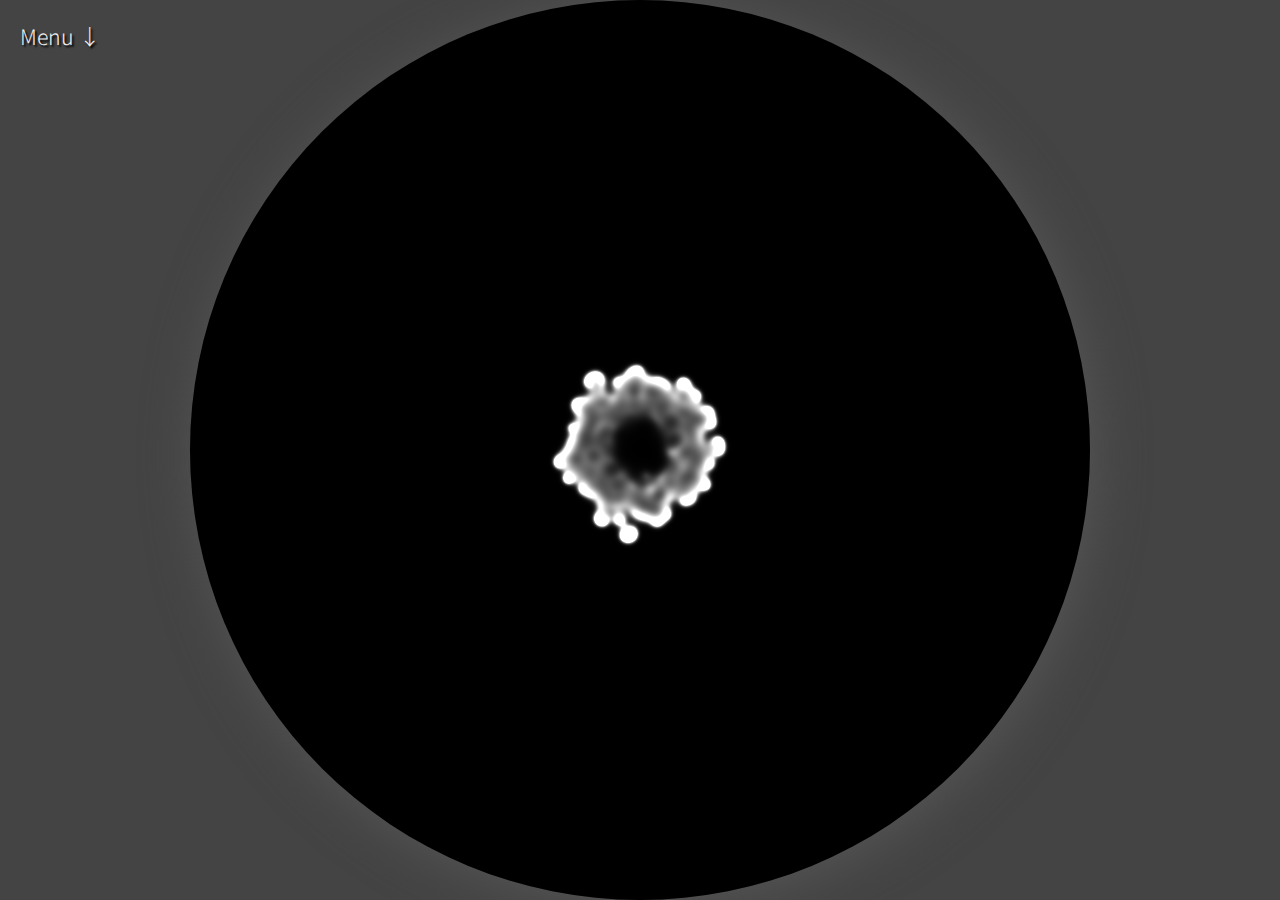
==== ReactDiffuseGPU/index.html @ 10824621 "Added Webgl version" ====
<!DOCTYPE html>
<html>
<head>
	<meta charset="utf-8">
	<meta http-equiv="Cache-control" content="no-cache">
	<title>Reaction Diffusion
	</title>
	<link rel="stylesheet" type="text/css" href="../style.css">
		<link rel="preconnect" href="https://fonts.googleapis.com">
	<link rel="preconnect" href="https://fonts.gstatic.com" crossorigin>
	<link href="https://fonts.googleapis.com/css2?family=Noto+Sans+JP:wght@100;300;400;500;700;900&display=swap" rel="stylesheet">
</head>
<body>
	<div class="container">
		<canvas></canvas>
		<a id="hideShow" href="#">Menu ↓</a>
		<div class="menu" >
			<label for="difA">Diffusion Chemical A</label>
			<input id="difA"  class="mySlider" type="range" min="0" max="100" value="100"><br>
			<label for="difB">Diffusion Chemical B</label>
			<input id="difB"  class="mySlider" type="range" min="0" max="100" value="50"><br>
			<label for="feed">Feed A</label>
			<input id="feed"  class="mySlider" type="range" min="0" max="100" value="50"><br>
			<label for="kill">Kill B</label>
			<input id="kill"  class="mySlider" type="range" min="0" max="100" value="55"><br>
			<label for="range" style="width: 50%;">Color range</label>
			<label for="offset" style="width: 50%;">Color offset</label>
			<input id="range"  class="mySlider rgb" type="range" min="0" max="100" value="0"><br>
			
			<input id="offset"  class="mySlider rgb" type="range" min="0" max="100" value="0"><br>
			<label for="">A is black, B is colored</label>
			<label for="">B eats A to reproduce</label>
			<label for="">B dies after some time</label>
			<label for="">A never dies, and it's fed to the system</label>
			<label for="">You can click to restart B</label>
		</div>
	</div>
	<p style="color: white; position: absolute; top: 50%; left: 50%;" id="debug"></p>
	<script type="text/javascript" src="jsGL/util.js"></script>
	<script type="text/javascript" src="jsGL/reactDiffuse.js"></script>
	<script type="text/javascript" src="jsGL/eventHandler.js"></script>
</body>
</html>
---- style.css ----
*{
	margin: 0;
	padding: 0;
	font-family: 'Noto Sans JP', sans-serif;
}
body{
  overflow: hidden;
  background-color: #444;
}
canvas{
	position: absolute;
	transform: translate(-50%, -50%);
	top: 50%;
	left: 50%;
	z-index: 0;
	border-radius: 50%;
	box-shadow: 5px 5px 50px #555;
}
#hideShow{
  position: absolute;
  text-decoration: none;
  top: 20px;
  left: 20px;
  font-size: 16pt;
	font-weight: 300;
	color: #EEE;
	text-shadow: 2px 2px 2px black;
  z-index: 10;
}
.menu.show{
	height: 570px;
	opacity: 100%;
}
.menu{
	position: absolute;
	display: flex;
	flex-wrap: wrap;
	width: 350px;
	height: 0px;
	opacity: 0%;
	top: 100px;
	margin: 0 100px 0 0px;
	padding: 25px;
	overflow: hidden;
	cursor: default;
	border-radius: 5px;
  	transition: all 0.2s;
	background: #00000055;
	z-index: 10;
}
.menu label{
	font-size: 16pt;
	font-weight: 300;
	color: #EEE;
	text-shadow: 2px 2px 2px black;
}
.menu input{
	margin: 10px;
}
.switch {
  position: relative;
  display: inline-block;
  width: 60px;
  height: 34px;
  overflow: visible;
}

/* Hide default HTML checkbox */
.switch input {
  opacity: 0;
  width: 0;
  height: 0;
}
/* Rounded sliders */
.slider.round {
  border-radius: 34px;
}

.slider.round:before {
  border-radius: 50%;
}
.mySlider{
	height: 15px;
	width: calc(100% - 20px);
	-webkit-appearance: none;
	color: #fff;
	background-color: #585D7D;
	border-radius: 10px;
}
.mySlider.rgb{
  margin: 25px 10px 25px 10px;
  width: calc(50% - 20px);
}
.mySlider::-webkit-slider-thumb {
	-webkit-appearance: none;
	width: 25px;
	height: 25px;
	border-radius: 50%;
	background: #EEE;
	cursor: pointer;
}
.buttons{
	position: absolute;
	margin: auto;
	transform: translate(-50%, -50%);
	top: 50%;
	left: 50%;
	width: 50%;
	display: flex;
}
.button{
	text-decoration: none;
	text-align: center;
	display: inline-block;
	color: black;
	margin: 10px 0 10px 0;
	padding: 15px 10px 15px 10px;
	height: 50px;
	border: none;
	width: calc(50% - 20px);
	background-color: #EEE;
	transition: all 0.1s;
}
.button:hover{
	background-color: #CCC;
	cursor: pointer;
}
.button:active{
	background-color: #FFF;
}
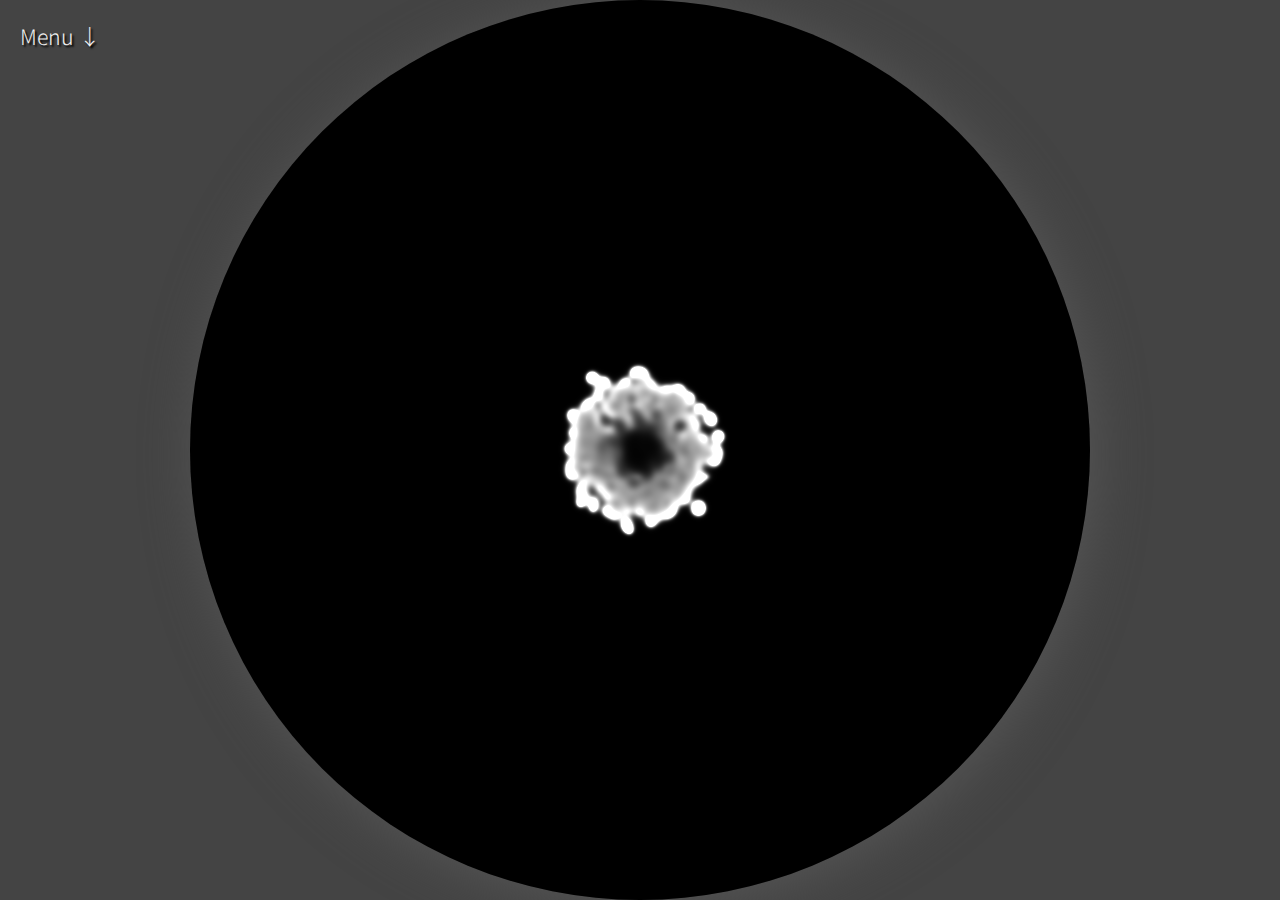
==== commit 91b0f8bc: "Update index.html" ====
--- a/ReactDiffuseGPU/index.html
+++ b/ReactDiffuseGPU/index.html
@@ -23,12 +23,11 @@
 			<input id="feed"  class="mySlider" type="range" min="0" max="100" value="50"><br>
 			<label for="kill">Kill B</label>
 			<input id="kill"  class="mySlider" type="range" min="0" max="100" value="55"><br>
-			<label for="range" style="width: 50%;">Color range</label>
+			<!-- <label for="range" style="width: 50%;">Color range</label>
 			<label for="offset" style="width: 50%;">Color offset</label>
 			<input id="range"  class="mySlider rgb" type="range" min="0" max="100" value="0"><br>
-			
-			<input id="offset"  class="mySlider rgb" type="range" min="0" max="100" value="0"><br>
-			<label for="">A is black, B is colored</label>
+			<input id="offset"  class="mySlider rgb" type="range" min="0" max="100" value="0"><br> -->
+			<label for="">A is black, B is white</label>
 			<label for="">B eats A to reproduce</label>
 			<label for="">B dies after some time</label>
 			<label for="">A never dies, and it's fed to the system</label>
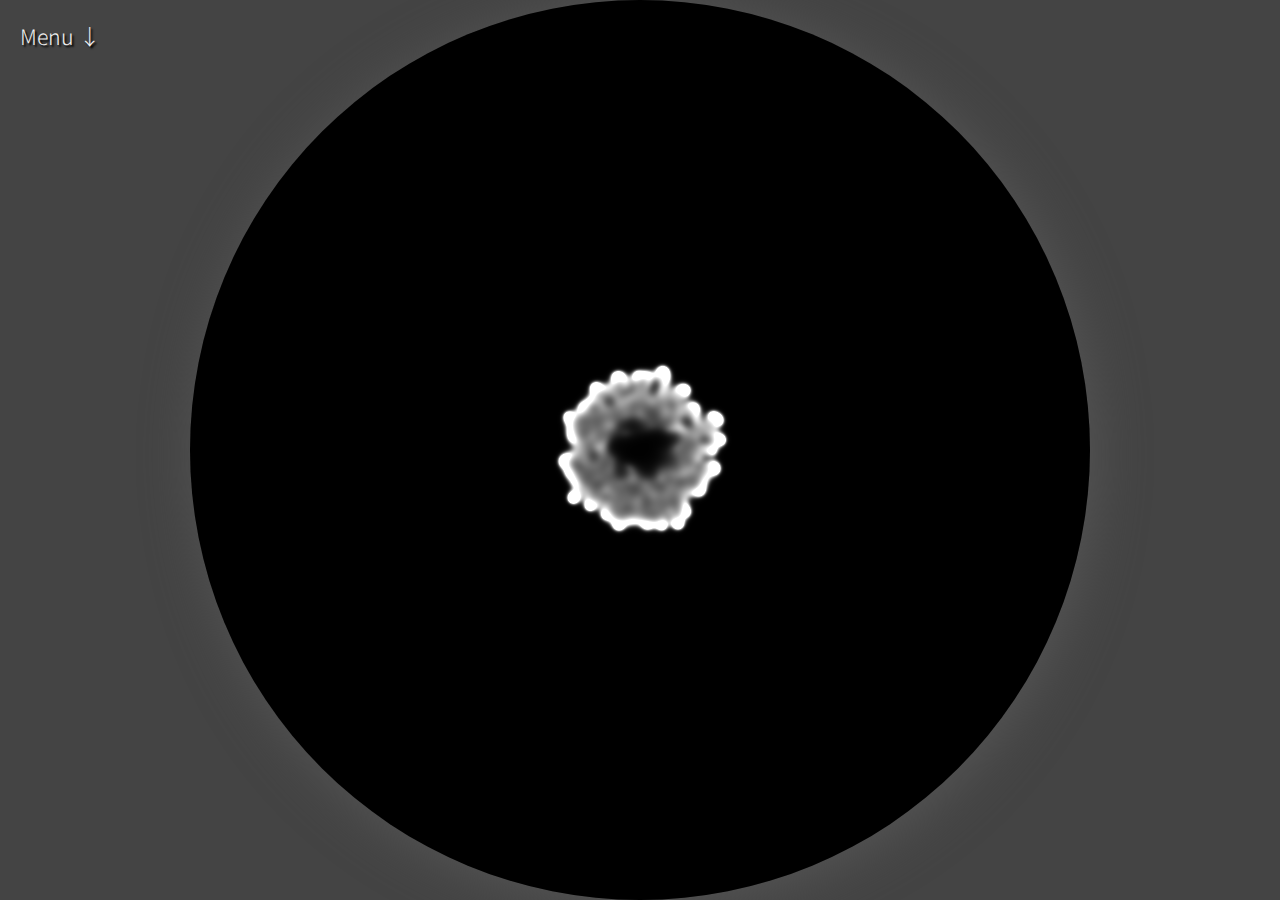
==== commit dcbae594: "step control" ====
--- a/ReactDiffuseGPU/index.html
+++ b/ReactDiffuseGPU/index.html
@@ -18,11 +18,13 @@
 			<label for="difA">Diffusion Chemical A</label>
 			<input id="difA"  class="mySlider" type="range" min="0" max="100" value="100"><br>
 			<label for="difB">Diffusion Chemical B</label>
-			<input id="difB"  class="mySlider" type="range" min="0" max="100" value="50"><br>
+			<input id="difB"  class="mySlider" type="range" min="0" max="100" value="20"><br>
 			<label for="feed">Feed A</label>
 			<input id="feed"  class="mySlider" type="range" min="0" max="100" value="50"><br>
 			<label for="kill">Kill B</label>
 			<input id="kill"  class="mySlider" type="range" min="0" max="100" value="55"><br>
+			<label for="steps">timeSteps</label>
+			<input id="steps"  class="mySlider" type="range" min="1" max="60" value="8"><br>
 			<!-- <label for="range" style="width: 50%;">Color range</label>
 			<label for="offset" style="width: 50%;">Color offset</label>
 			<input id="range"  class="mySlider rgb" type="range" min="0" max="100" value="0"><br>
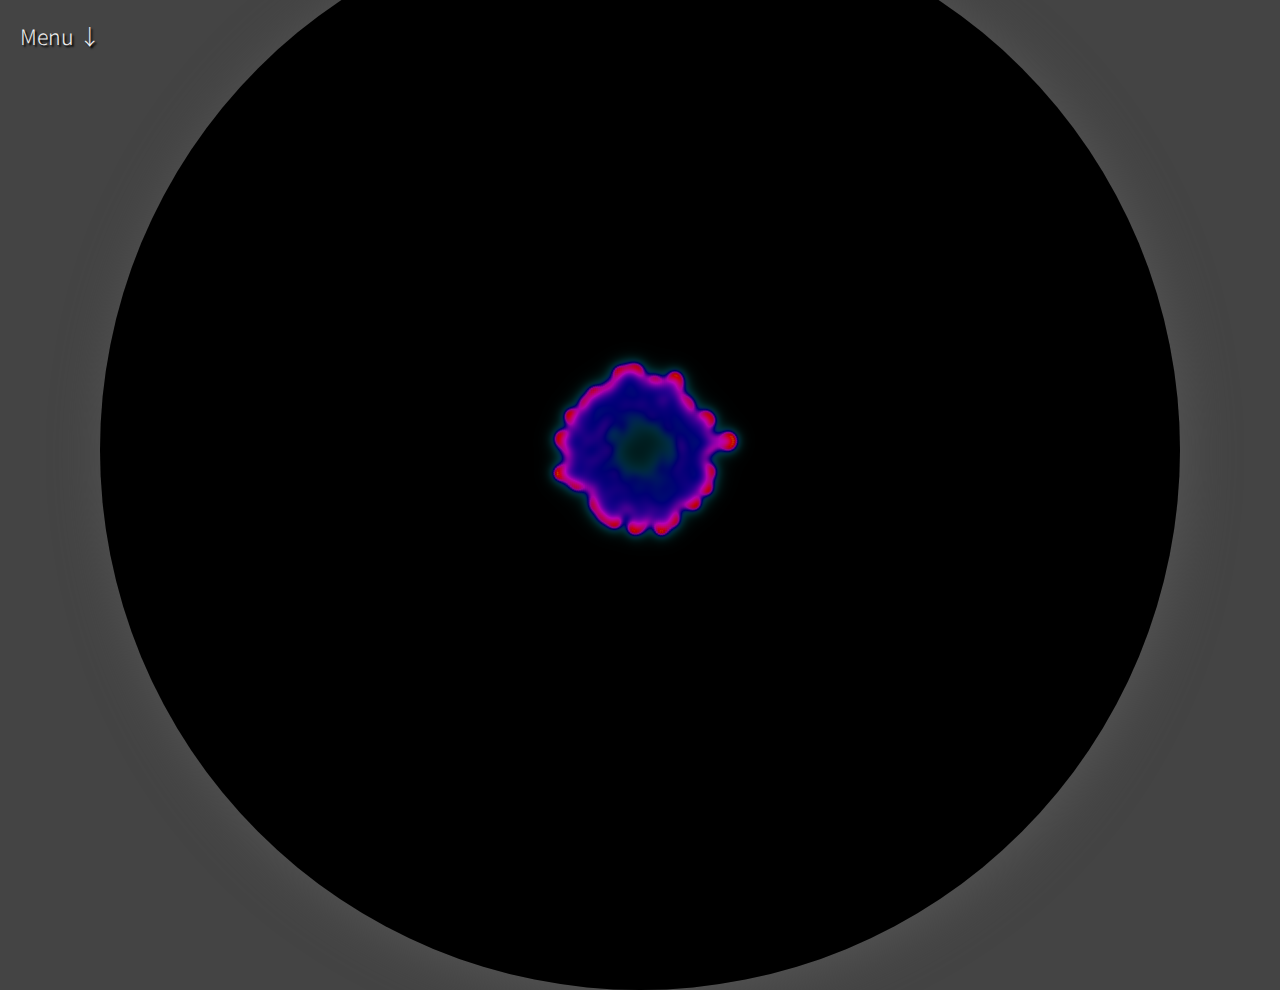
==== commit ba11d99d: "color on the GPU" ====
--- a/ReactDiffuseGPU/index.html
+++ b/ReactDiffuseGPU/index.html
@@ -13,6 +13,7 @@
 <body>
 	<div class="container">
 		<canvas></canvas>
+		<video></video>
 		<a id="hideShow" href="#">Menu ↓</a>
 		<div class="menu" >
 			<label for="difA">Diffusion Chemical A</label>
@@ -24,11 +25,11 @@
 			<label for="kill">Kill B</label>
 			<input id="kill"  class="mySlider" type="range" min="0" max="100" value="55"><br>
 			<label for="steps">timeSteps</label>
-			<input id="steps"  class="mySlider" type="range" min="1" max="60" value="8"><br>
-			<!-- <label for="range" style="width: 50%;">Color range</label>
+			<input id="steps"  class="mySlider" type="range" min="1" max="30" value="8"><br>
+			<label for="range" style="width: 50%;">Color range</label>
 			<label for="offset" style="width: 50%;">Color offset</label>
 			<input id="range"  class="mySlider rgb" type="range" min="0" max="100" value="0"><br>
-			<input id="offset"  class="mySlider rgb" type="range" min="0" max="100" value="0"><br> -->
+			<input id="offset"  class="mySlider rgb" type="range" min="0" max="100" value="0"><br>
 			<label for="">A is black, B is white</label>
 			<label for="">B eats A to reproduce</label>
 			<label for="">B dies after some time</label>
--- a/style.css
+++ b/style.css
@@ -6,6 +6,13 @@
 body{
   overflow: hidden;
   background-color: #444;
+}
+video{
+	position: absolute;
+	transform: translate(-50%, -50%);
+	top: 50%;
+	left: 50%;
+	z-index: 0;
 }
 canvas{
 	position: absolute;
@@ -28,7 +35,7 @@
   z-index: 10;
 }
 .menu.show{
-	height: 570px;
+	height: 600px;
 	opacity: 100%;
 }
 .menu{
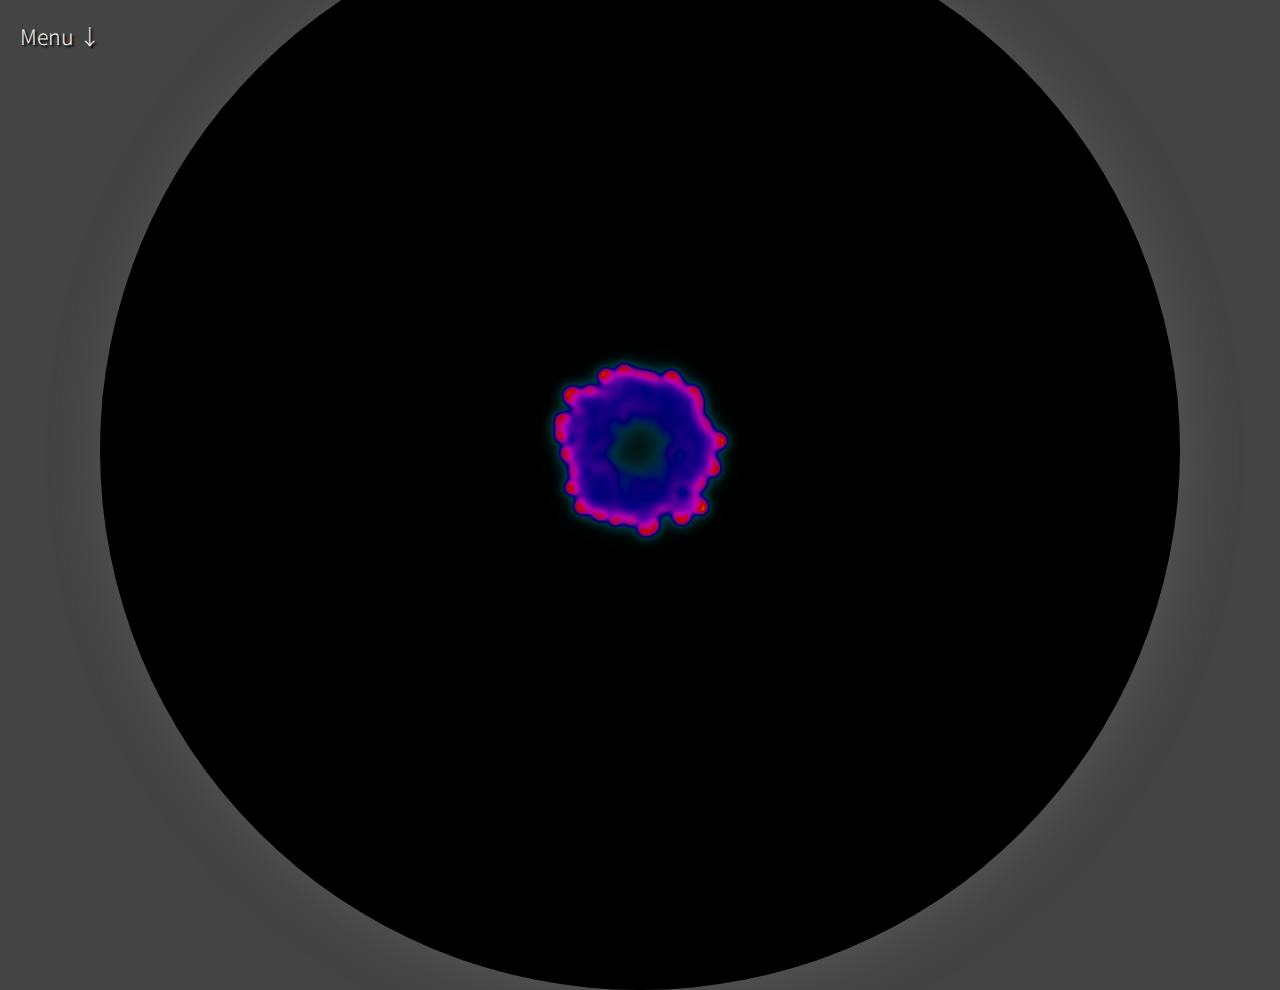
==== commit 535a02cb: "blob start at mouse position" ====
--- a/ReactDiffuseGPU/index.html
+++ b/ReactDiffuseGPU/index.html
@@ -13,7 +13,6 @@
 <body>
 	<div class="container">
 		<canvas></canvas>
-		<video></video>
 		<a id="hideShow" href="#">Menu ↓</a>
 		<div class="menu" >
 			<label for="difA">Diffusion Chemical A</label>
--- a/style.css
+++ b/style.css
@@ -7,13 +7,7 @@
   overflow: hidden;
   background-color: #444;
 }
-video{
-	position: absolute;
-	transform: translate(-50%, -50%);
-	top: 50%;
-	left: 50%;
-	z-index: 0;
-}
+
 canvas{
 	position: absolute;
 	transform: translate(-50%, -50%);
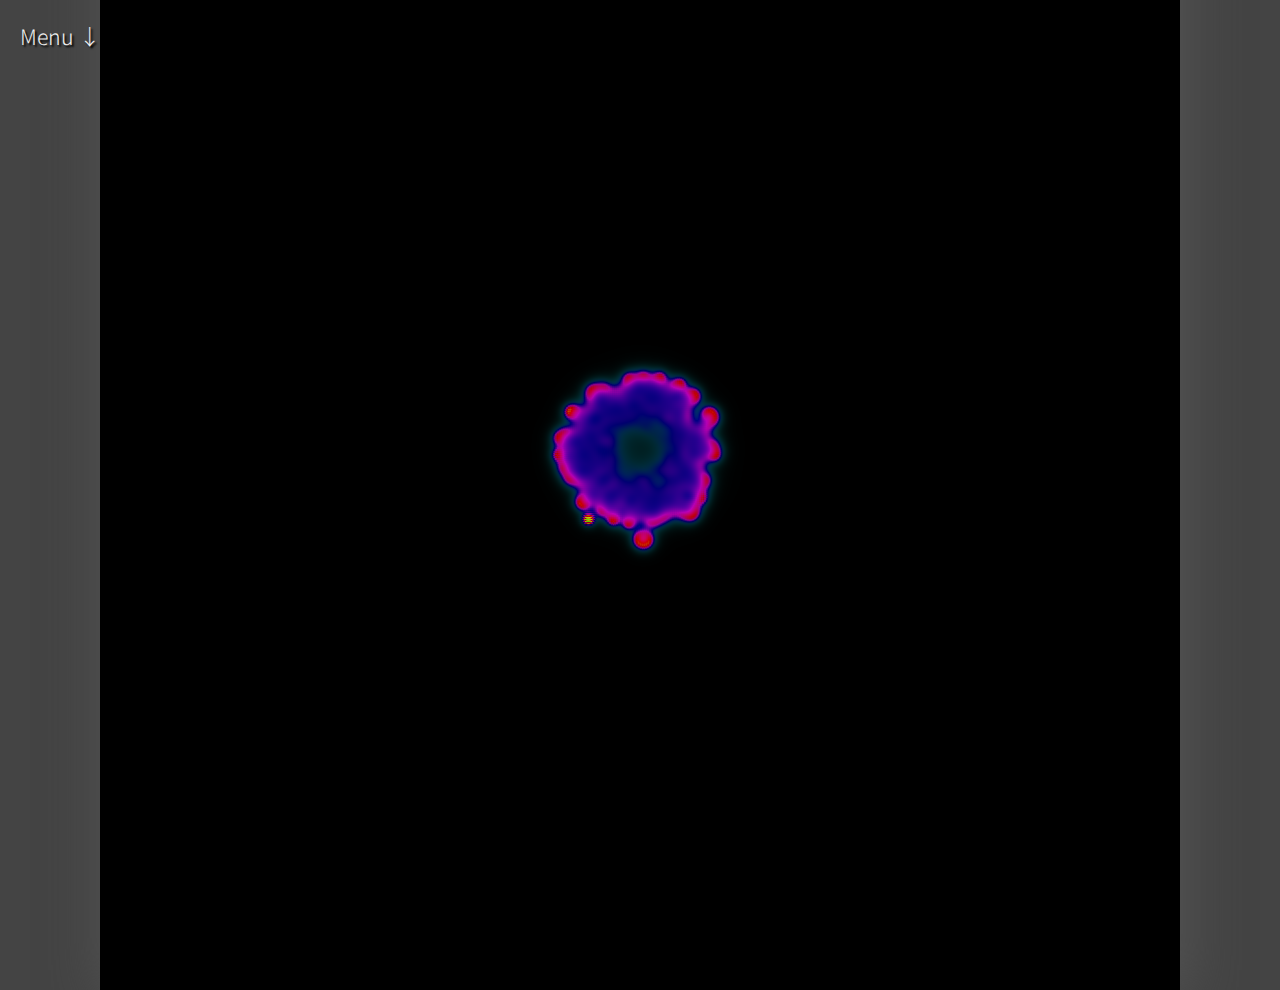
==== commit fc5fbefe: "map values" ====
--- a/ReactDiffuseGPU/index.html
+++ b/ReactDiffuseGPU/index.html
@@ -1,39 +1,48 @@
 <!DOCTYPE html>
 <html>
+
 <head>
 	<meta charset="utf-8">
 	<meta http-equiv="Cache-control" content="no-cache">
 	<title>Reaction Diffusion
 	</title>
 	<link rel="stylesheet" type="text/css" href="../style.css">
-		<link rel="preconnect" href="https://fonts.googleapis.com">
+	<link rel="preconnect" href="https://fonts.googleapis.com">
 	<link rel="preconnect" href="https://fonts.gstatic.com" crossorigin>
-	<link href="https://fonts.googleapis.com/css2?family=Noto+Sans+JP:wght@100;300;400;500;700;900&display=swap" rel="stylesheet">
+	<link href="https://fonts.googleapis.com/css2?family=Noto+Sans+JP:wght@100;300;400;500;700;900&display=swap"
+		rel="stylesheet">
 </head>
+
 <body>
 	<div class="container">
 		<canvas></canvas>
 		<a id="hideShow" href="#">Menu ↓</a>
-		<div class="menu" >
+		<div class="menu">
 			<label for="difA">Diffusion Chemical A</label>
-			<input id="difA"  class="mySlider" type="range" min="0" max="100" value="100"><br>
+			<input id="difA" class="mySlider" type="range" min="0" max="100" value="100"><br>
 			<label for="difB">Diffusion Chemical B</label>
-			<input id="difB"  class="mySlider" type="range" min="0" max="100" value="20"><br>
+			<input id="difB" class="mySlider" type="range" min="0" max="100" value="20"><br>
 			<label for="feed">Feed A</label>
-			<input id="feed"  class="mySlider" type="range" min="0" max="100" value="50"><br>
+			<input id="feed" class="mySlider" type="range" min="0" max="100" value="50"><br>
 			<label for="kill">Kill B</label>
-			<input id="kill"  class="mySlider" type="range" min="0" max="100" value="55"><br>
+			<input id="kill" class="mySlider" type="range" min="0" max="100" value="55"><br>
 			<label for="steps">timeSteps</label>
-			<input id="steps"  class="mySlider" type="range" min="1" max="30" value="8"><br>
+			<input id="steps" class="mySlider" type="range" min="1" max="30" value="8"><br>
 			<label for="range" style="width: 50%;">Color range</label>
 			<label for="offset" style="width: 50%;">Color offset</label>
-			<input id="range"  class="mySlider rgb" type="range" min="0" max="100" value="0"><br>
-			<input id="offset"  class="mySlider rgb" type="range" min="0" max="100" value="0"><br>
-			<label for="">A is black, B is white</label>
-			<label for="">B eats A to reproduce</label>
-			<label for="">B dies after some time</label>
-			<label for="">A never dies, and it's fed to the system</label>
-			<label for="">You can click to restart B</label>
+			<input id="range" class="mySlider rgb" type="range" min="0" max="100" value="0"><br>
+			<input id="offset" class="mySlider rgb" type="range" min="0" max="100" value="0"><br>
+			<label for="checkX" class="checkLabel"> Map kill to X coord</label>
+			<input name="checkX" id="checkX" class="check" type="checkbox"><br>
+			<label for="checkY" class="checkLabel"> Map feed to Y coord</label>
+			<input name="checkY" id="checkY" class="check" type="checkbox"><br>
+			<p>A is black, B is colored <br>
+				B eats A to reproduce <br>
+				B dies after some time <br>
+				A never dies <br>
+				A is fed to the system<br>
+				You can click to restart B</p>
+
 		</div>
 	</div>
 	<p style="color: white; position: absolute; top: 50%; left: 50%;" id="debug"></p>
@@ -41,4 +50,5 @@
 	<script type="text/javascript" src="jsGL/reactDiffuse.js"></script>
 	<script type="text/javascript" src="jsGL/eventHandler.js"></script>
 </body>
-</html>
+
+</html>--- a/style.css
+++ b/style.css
@@ -1,38 +1,41 @@
-*{
+* {
 	margin: 0;
 	padding: 0;
 	font-family: 'Noto Sans JP', sans-serif;
 }
-body{
-  overflow: hidden;
-  background-color: #444;
+
+body {
+	overflow: hidden;
+	background-color: #444;
 }
 
-canvas{
+canvas {
 	position: absolute;
 	transform: translate(-50%, -50%);
 	top: 50%;
 	left: 50%;
 	z-index: 0;
-	border-radius: 50%;
 	box-shadow: 5px 5px 50px #555;
 }
-#hideShow{
-  position: absolute;
-  text-decoration: none;
-  top: 20px;
-  left: 20px;
-  font-size: 16pt;
+
+#hideShow {
+	position: absolute;
+	text-decoration: none;
+	top: 20px;
+	left: 20px;
+	font-size: 16pt;
 	font-weight: 300;
 	color: #EEE;
 	text-shadow: 2px 2px 2px black;
-  z-index: 10;
+	z-index: 10;
 }
-.menu.show{
-	height: 600px;
+
+.menu.show {
+	height: fit-content;
 	opacity: 100%;
 }
-.menu{
+
+.menu {
 	position: absolute;
 	display: flex;
 	flex-wrap: wrap;
@@ -45,42 +48,47 @@
 	overflow: hidden;
 	cursor: default;
 	border-radius: 5px;
-  	transition: all 0.2s;
+	transition: all 0.2s;
 	background: #00000055;
 	z-index: 10;
 }
-.menu label{
+
+.menu label, p {
 	font-size: 16pt;
 	font-weight: 300;
 	color: #EEE;
 	text-shadow: 2px 2px 2px black;
 }
-.menu input{
+
+.menu input {
 	margin: 10px;
 }
+
 .switch {
-  position: relative;
-  display: inline-block;
-  width: 60px;
-  height: 34px;
-  overflow: visible;
+	position: relative;
+	display: inline-block;
+	width: 60px;
+	height: 34px;
+	overflow: visible;
 }
 
 /* Hide default HTML checkbox */
 .switch input {
-  opacity: 0;
-  width: 0;
-  height: 0;
+	opacity: 0;
+	width: 0;
+	height: 0;
 }
+
 /* Rounded sliders */
 .slider.round {
-  border-radius: 34px;
+	border-radius: 34px;
 }
 
 .slider.round:before {
-  border-radius: 50%;
+	border-radius: 50%;
 }
-.mySlider{
+
+.mySlider {
 	height: 15px;
 	width: calc(100% - 20px);
 	-webkit-appearance: none;
@@ -88,10 +96,12 @@
 	background-color: #585D7D;
 	border-radius: 10px;
 }
-.mySlider.rgb{
-  margin: 25px 10px 25px 10px;
-  width: calc(50% - 20px);
+
+.mySlider.rgb {
+	margin: 25px 10px 25px 10px;
+	width: calc(50% - 20px);
 }
+
 .mySlider::-webkit-slider-thumb {
 	-webkit-appearance: none;
 	width: 25px;
@@ -100,7 +110,8 @@
 	background: #EEE;
 	cursor: pointer;
 }
-.buttons{
+
+.buttons {
 	position: absolute;
 	margin: auto;
 	transform: translate(-50%, -50%);
@@ -109,7 +120,8 @@
 	width: 50%;
 	display: flex;
 }
-.button{
+
+.button {
 	text-decoration: none;
 	text-align: center;
 	display: inline-block;
@@ -122,10 +134,21 @@
 	background-color: #EEE;
 	transition: all 0.1s;
 }
-.button:hover{
+
+.button:hover {
 	background-color: #CCC;
 	cursor: pointer;
 }
-.button:active{
+
+.button:active {
 	background-color: #FFF;
+}
+
+.check {
+	width: 1rem;
+	height: 1rem;
+}
+
+.checkLabel {
+	width: 80%;
 }